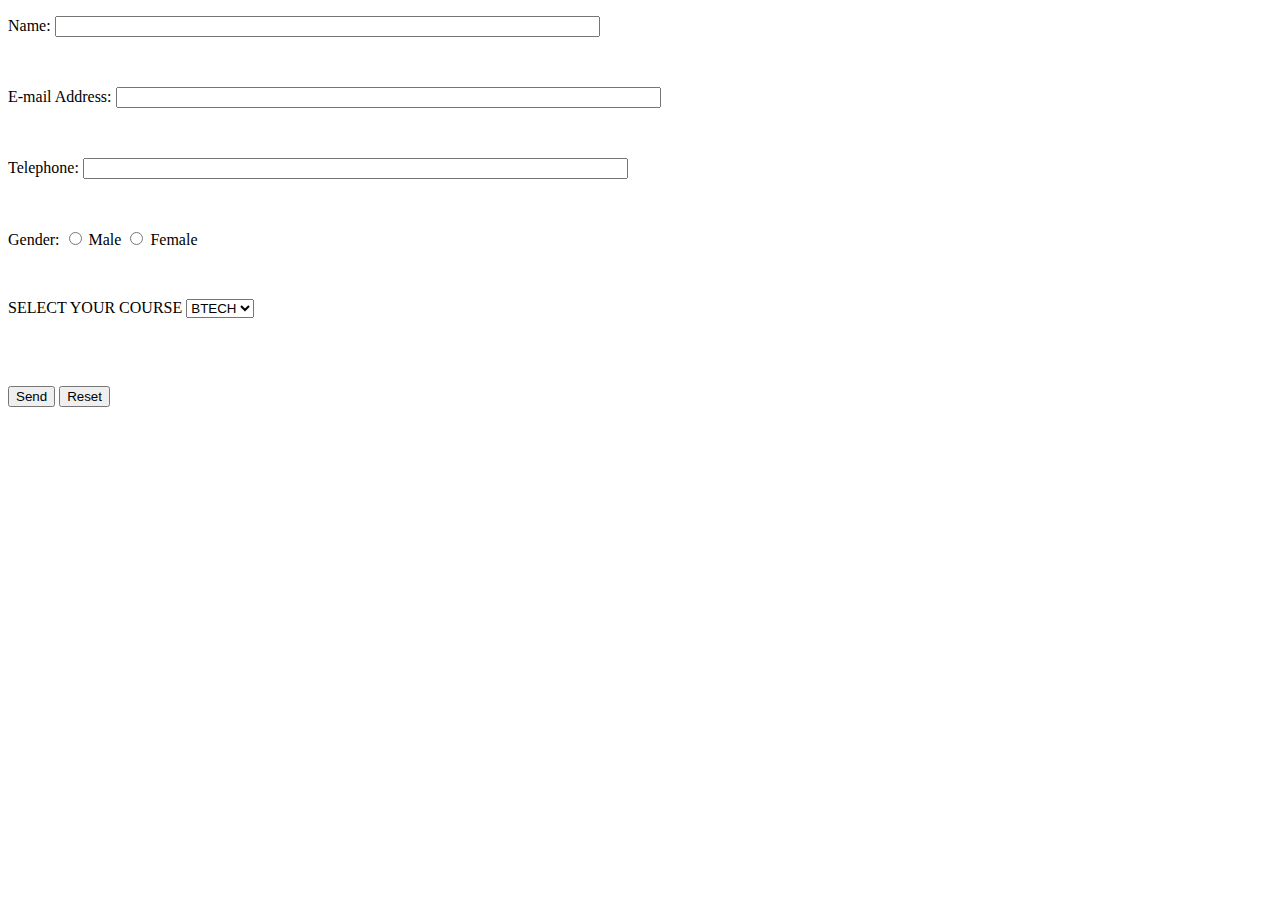
==== index.html @ 3eb34d86 "Added basic form structure" ====
<!DOCTYPE html>
<html lang="en">
    <head>
        <title>
            ABS - Census Form
        </title>
        <style></style>
        <script></script>
        
    </head>
    <body>
        <form name="RegForm" action="/submit.php" onsubmit="return scriptForm()" method="post">  

            <p>Name: <input type="text" size=65 name="Name"> </p><br> 
            <p>E-mail Address: <input type="text" size=65 name="EMail">  </p><br> 
            <p>Telephone: <input type="text" size=65 name="Telephone"> </p><br> 
            <p>Gender:
                <input type="radio" name="Gender" value="male"> Male
                <input type="radio" name="Gender" value="female"> Female </p><br>
        
            <p>SELECT YOUR COURSE
                <select type="text" value="" name="Subject"> 
                    <option>BTECH</option> 
                    <option>BBA</option> 
                    <option>BCA</option> 
                    <option>BCOM</option> 
                </select></p><br><br> 
        
            <p><input type="submit" value="Send" name="Submit"> 
                <input type="reset" value="Reset" name="Reset"> 
            </p> 
        </form> 
    </body>
</html>
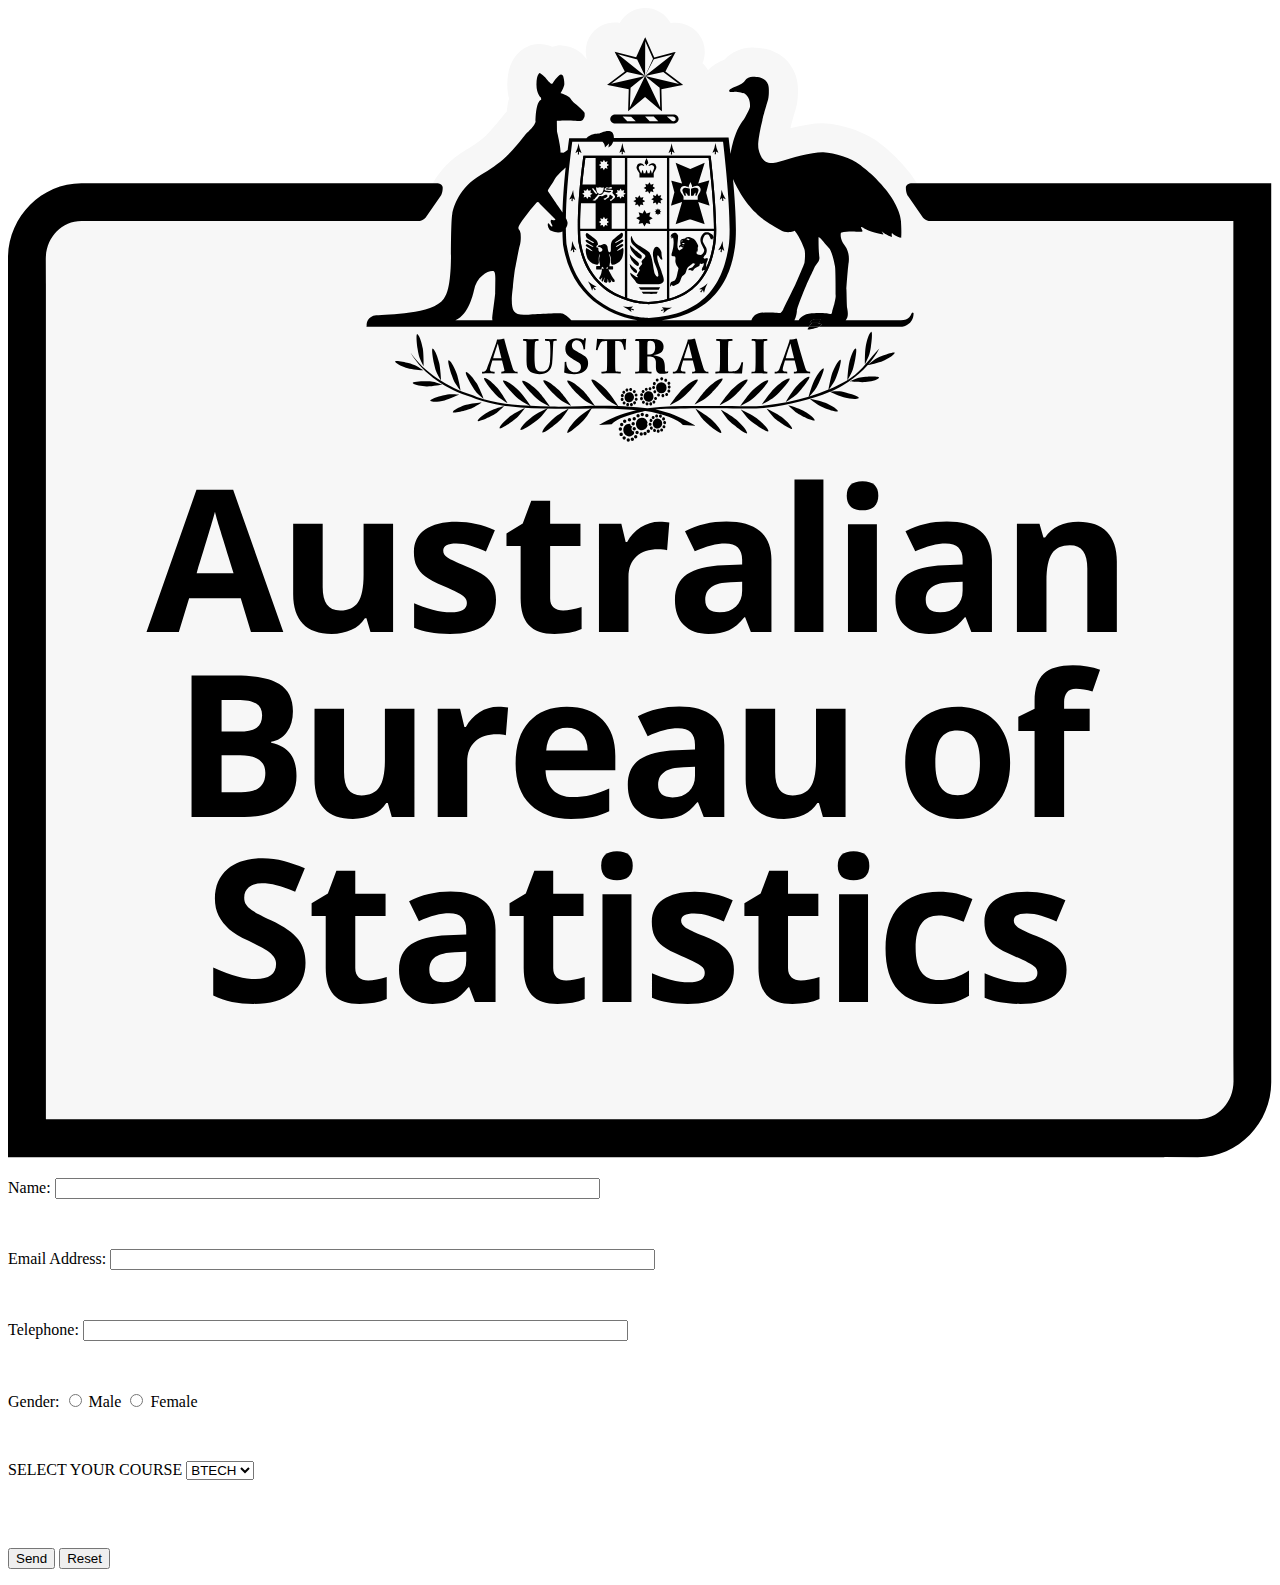
==== commit 7c362939: "Added ABS logo to top of form" ====
--- a/index.html
+++ b/index.html
@@ -9,10 +9,11 @@
         
     </head>
     <body>
+        <img src="ABS_Logo.svg"/>
         <form name="RegForm" action="/submit.php" onsubmit="return scriptForm()" method="post">  
 
             <p>Name: <input type="text" size=65 name="Name"> </p><br> 
-            <p>E-mail Address: <input type="text" size=65 name="EMail">  </p><br> 
+            <p>Email Address: <input type="text" size=65 name="EMail">  </p><br> 
             <p>Telephone: <input type="text" size=65 name="Telephone"> </p><br> 
             <p>Gender:
                 <input type="radio" name="Gender" value="male"> Male
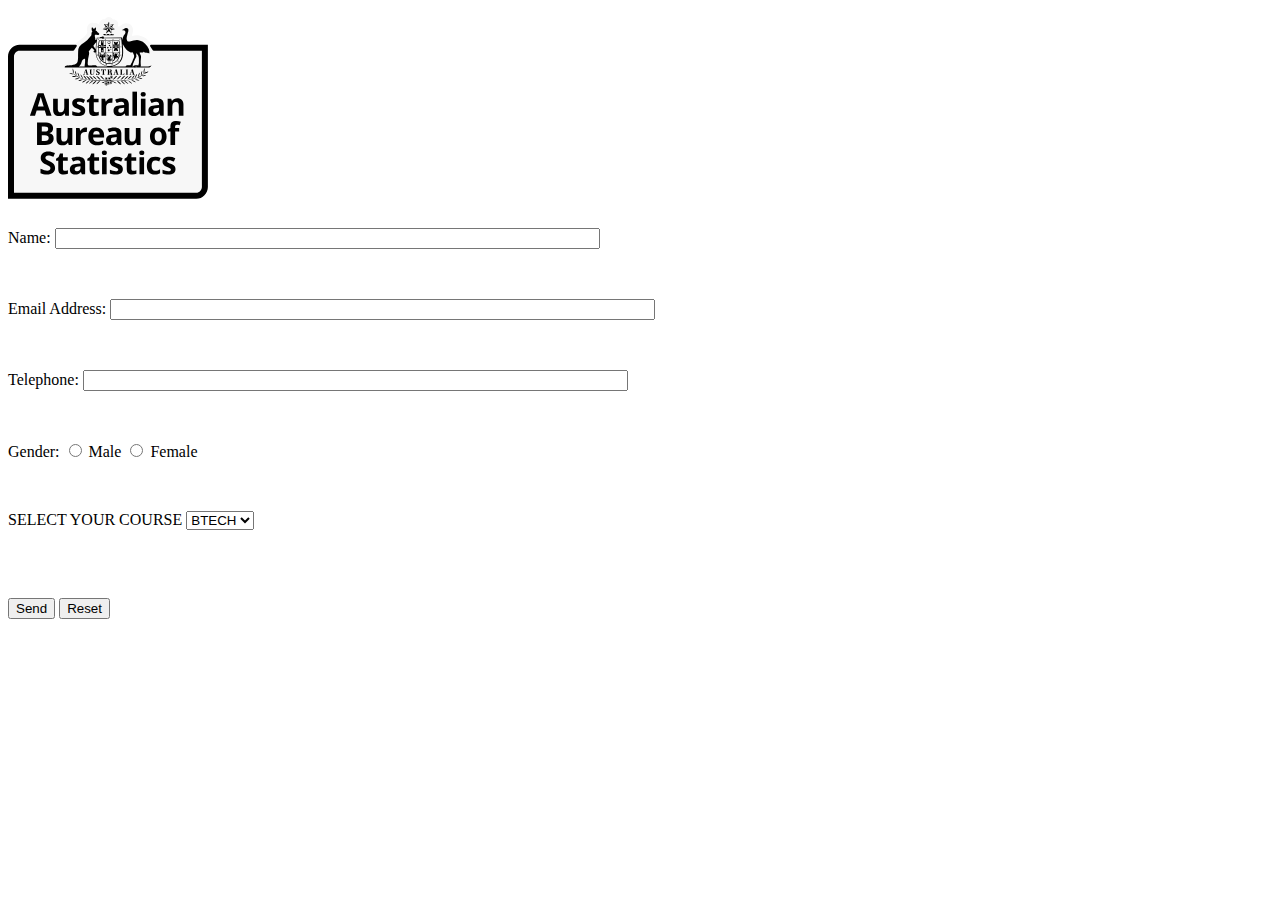
==== commit 0f38d1c3: "Resized ABS logo" ====
--- a/index.html
+++ b/index.html
@@ -9,7 +9,7 @@
         
     </head>
     <body>
-        <img src="ABS_Logo.svg"/>
+        <img src="ABS_Logo.svg" width="200" height="200"/>
         <form name="RegForm" action="/submit.php" onsubmit="return scriptForm()" method="post">  
 
             <p>Name: <input type="text" size=65 name="Name"> </p><br> 
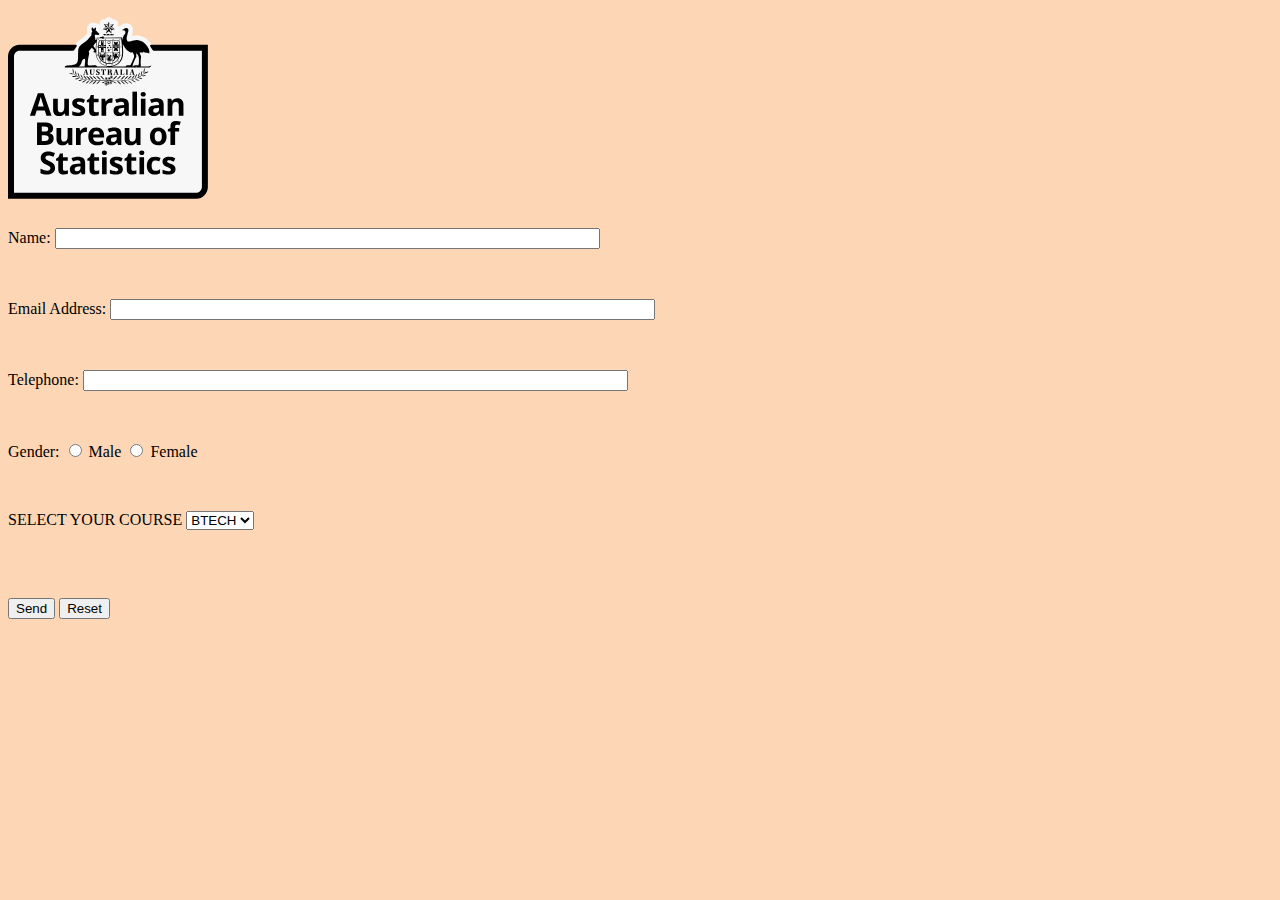
==== commit 1c6479d8: "Added background colour and basic JavaScript functionality" ====
--- a/index.html
+++ b/index.html
@@ -4,8 +4,13 @@
         <title>
             ABS - Census Form
         </title>
-        <style></style>
-        <script></script>
+        
+        <style>
+            body {background-color: #fcd6b5;}
+        </style>
+        <script src="censusScript.js">
+
+        </script>
         
     </head>
     <body>
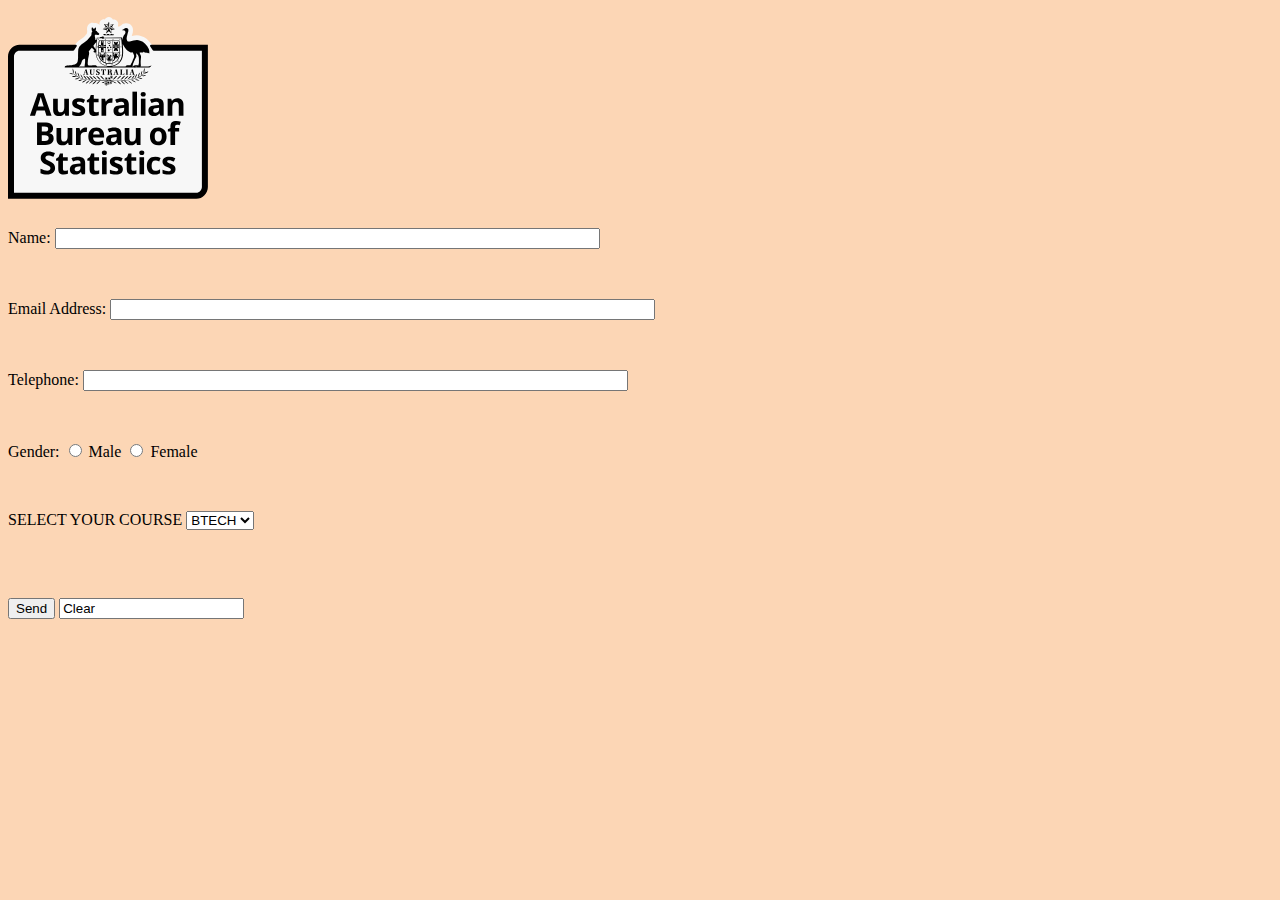
==== commit 5f5d7d9c: "Cleaned up css styling" ====
--- a/index.html
+++ b/index.html
@@ -4,7 +4,7 @@
         <title>
             ABS - Census Form
         </title>
-        
+        <link rel="icon" type="image/x-icon" href="ABS_Logo.svg">
         <style>
             body {background-color: #fcd6b5;}
         </style>
@@ -33,7 +33,7 @@
                 </select></p><br><br> 
         
             <p><input type="submit" value="Send" name="Submit"> 
-                <input type="reset" value="Reset" name="Reset"> 
+                <input type="clear" value="Clear" name="Clear"> 
             </p> 
         </form> 
     </body>
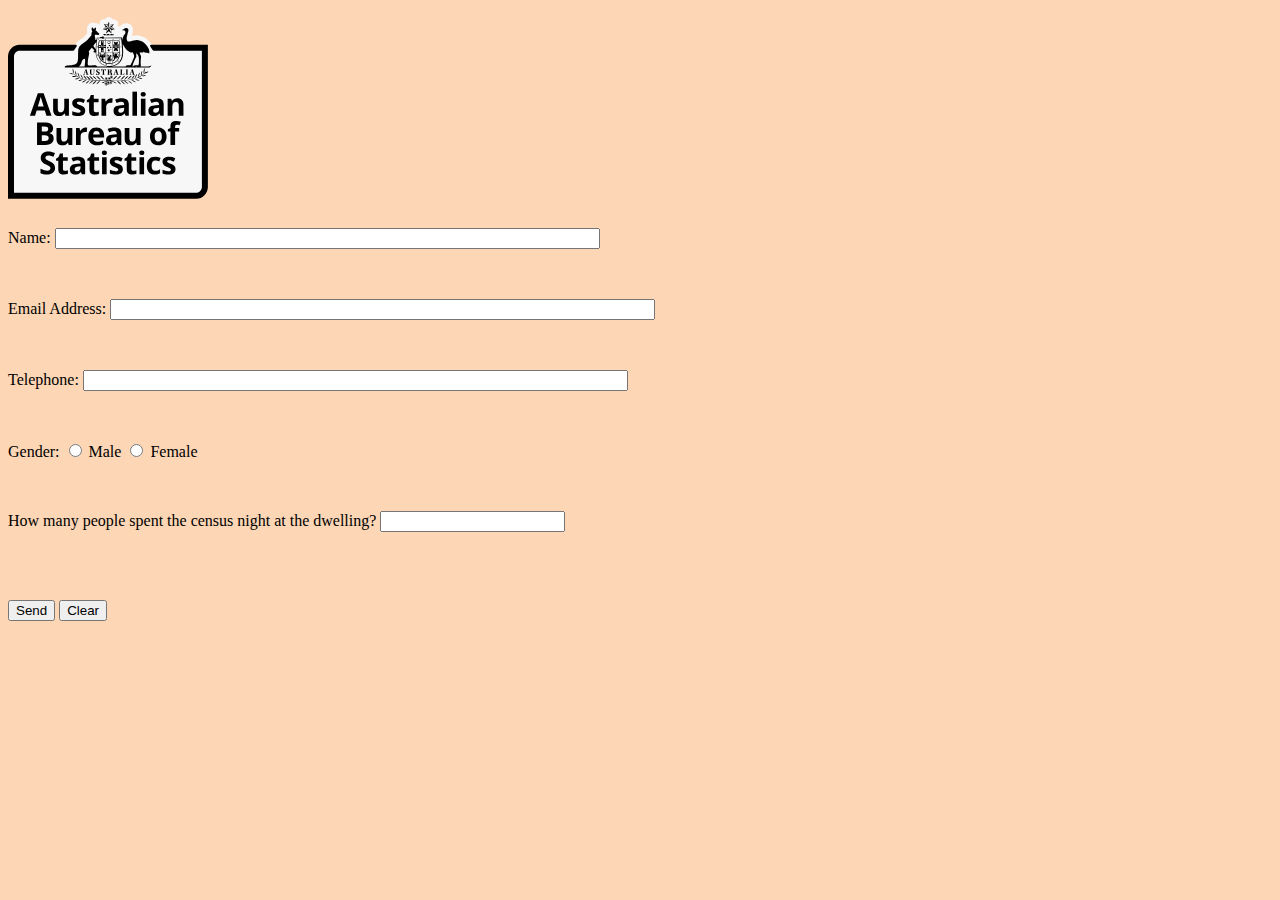
==== commit 37c84928: "CSS colour adjustments. Fixed reset button." ====
--- a/index.html
+++ b/index.html
@@ -7,6 +7,7 @@
         <link rel="icon" type="image/x-icon" href="ABS_Logo.svg">
         <style>
             body {background-color: #fcd6b5;}
+        
         </style>
         <script src="censusScript.js">
 
@@ -24,16 +25,12 @@
                 <input type="radio" name="Gender" value="male"> Male
                 <input type="radio" name="Gender" value="female"> Female </p><br>
         
-            <p>SELECT YOUR COURSE
-                <select type="text" value="" name="Subject"> 
-                    <option>BTECH</option> 
-                    <option>BBA</option> 
-                    <option>BCA</option> 
-                    <option>BCOM</option> 
-                </select></p><br><br> 
+            <p>How many people spent the census night at the dwelling?
+            <input type="number" value="" name="Residents" min="1"> 
+            </input></p><br><br> 
         
             <p><input type="submit" value="Send" name="Submit"> 
-                <input type="clear" value="Clear" name="Clear"> 
+                <input type="reset" value="Clear" name="Clear"> 
             </p> 
         </form> 
     </body>
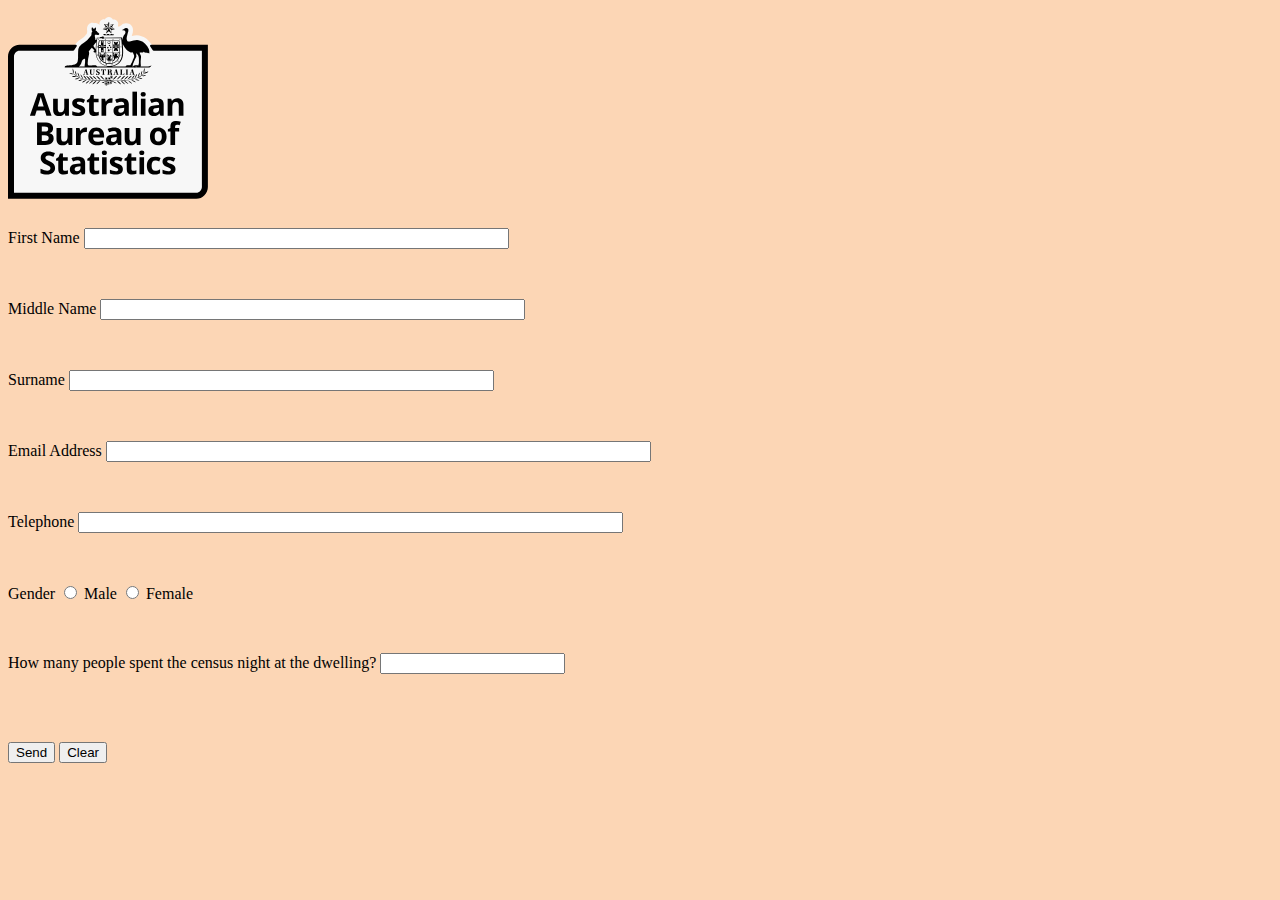
==== commit 5efca713: "Final commit." ====
--- a/index.html
+++ b/index.html
@@ -18,10 +18,12 @@
         <img src="ABS_Logo.svg" width="200" height="200"/>
         <form name="RegForm" action="/submit.php" onsubmit="return scriptForm()" method="post">  
 
-            <p>Name: <input type="text" size=65 name="Name"> </p><br> 
-            <p>Email Address: <input type="text" size=65 name="EMail">  </p><br> 
-            <p>Telephone: <input type="text" size=65 name="Telephone"> </p><br> 
-            <p>Gender:
+            <p>First Name <input type="text" size=50 name="firstName"> </p><br> 
+            <p>Middle Name <input type="text" size=50 name="middleName"> </p><br> 
+            <p>Surname <input type="text" size=50 name="surname"> </p><br> 
+            <p>Email Address <input type="text" size=65 name="EMail">  </p><br> 
+            <p>Telephone <input type="text" size=65 name="Telephone"> </p><br> 
+            <p>Gender
                 <input type="radio" name="Gender" value="male"> Male
                 <input type="radio" name="Gender" value="female"> Female </p><br>
         
